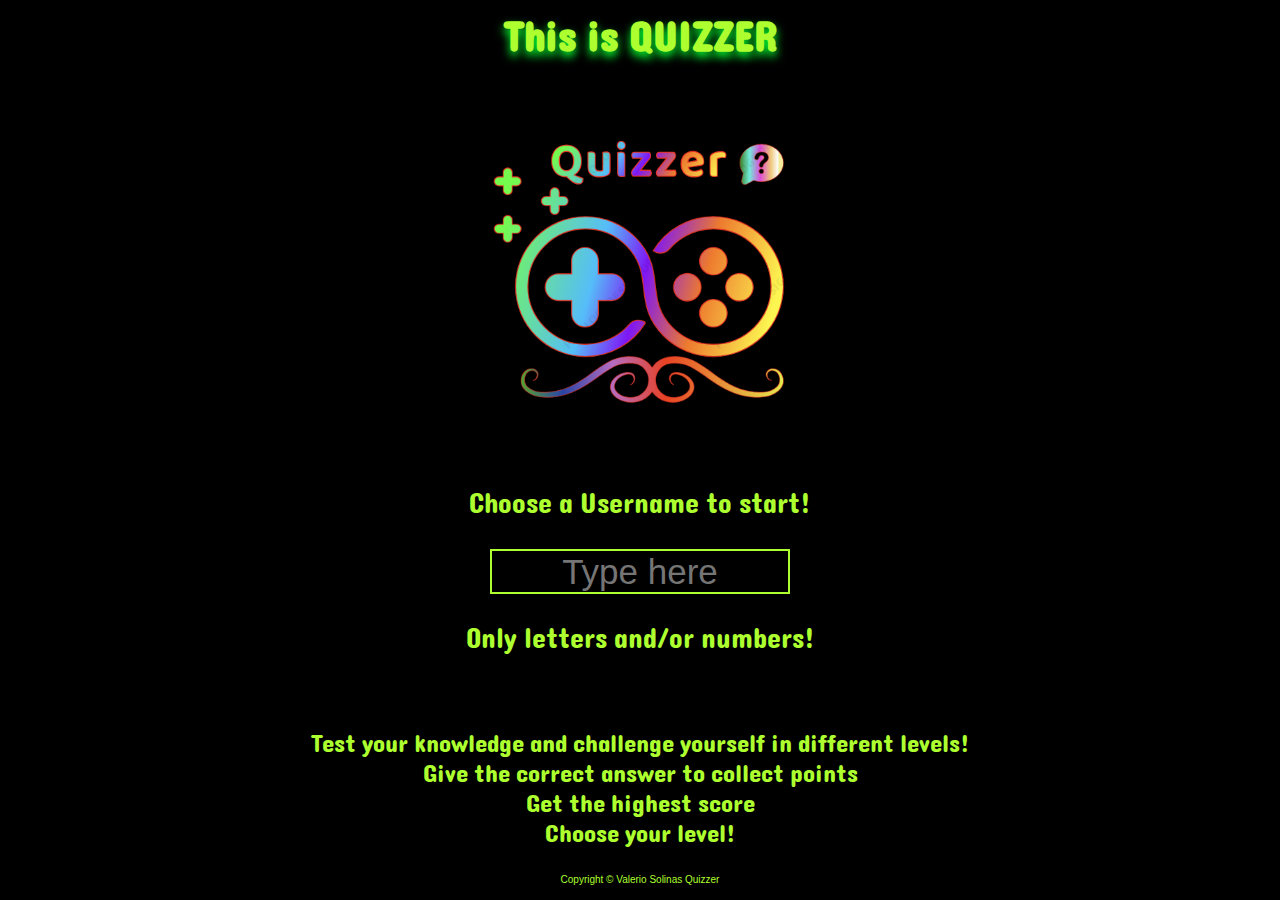
==== index.html @ 0fbc4715 "added some style to larger screens (600px) and removed html items that were not used" ====
<!DOCTYPE html>
<html lang="en">

<head>
    <meta charset="UTF-8">
    <meta name="viewport" content="width=device-width, initial-scale=1.0">
    <title>Quizzer</title>
    <link rel="stylesheet" href="assets/css/style.css">
    <link rel="preconnect" href="https://fonts.googleapis.com">
    <link rel="preconnect" href="https://fonts.gstatic.com" crossorigin>
    <link href="https://fonts.googleapis.com/css2?family=Dangrek&display=swap" rel="stylesheet">
</head>

<body>
    <header>
        <h1>This is QUIZZER</h1>
    </header>
    <main>
        <div id="logo-container"><img src="assets/images/logo.png" alt="" id="image"></div>
        <div id="welcome-container">
            <label for="username">Choose a Username to start!</label>
            <input type="text" name="username" placeholder="Type here" id="username" maxlength="15" autocomplete="off">
            <p>Only letters and/or numbers!</p>
            <button id="get-username">Let's Go!</button>
        </div>
        <div class="rules-container">
            <p>
                Test your knowledge and challenge yourself in different levels!
                <br>
                Give the correct answer to collect points
                <br>
                Get the highest score
                <br>
                Choose your level!
            </p>
        </div>

        <div id="popup" class="popup">
            <div class="overlay-pop">
                <div class="content-home-pop">
                    <p>Hey <span id="got-name"></span>! <br>Which level would you like to play?</p>
                    <div id="button-div">
                        <a href="easy.html"><button class="btn levelBtn" id="easy"
                                data-type="easy-mode">Easy</button></a>
                        <a href="normal.html"><button class="btn levelBtn" id="normal"
                                data-type="normal-mode">Normal</button></a>
                        <a href="hard.html"><button class="btn levelBtn" id="hard"
                                data-type="hard-mode">Hard</button></a>

                    </div>
                    <button id="quit-popup">Choose different name</button>
                </div>
            </div>
        </div>


    </main>
    <footer>
        <span>Copyright © Valerio Solinas Quizzer</span>
    </footer>
    <script src="assets/js/home.js"></script>
</body>

</html>
---- assets/css/style.css ----
* {
    box-sizing: border-box;
    margin: 0;
    padding: 0;
/**general style for all pages**/    
}
body {
    width: 100vw;
    height:100vh;
    background-color: #000000;
    color: white;
    overflow-x:hidden;
    display: flex;
    flex-direction: column;
    font-family: "Dangrek", sans-serif;
}

header {
    padding: 20px 0;
    display: flex;
    flex-direction: column;
    align-items: center;
}

header h1{
    color: greenyellow;
    font-size:  42px;
    text-shadow: 0px 5px 10px rgb(0, 255, 47);
    margin:auto;
}

main {
    
    align-items: center;
    flex-direction: column;
    text-align: center;
    flex-grow: 1;
    
}
/**logo in index page**/
#image {
    width: auto;
    max-width: 250px;
}

#welcome-container {
    display: flex;
    flex-direction: column;
    justify-content: center;
    align-items: center;
    font-size: 28px;
    color: greenyellow;
}

#welcome-container input {
    margin: 20px auto;
    height: 45px;
    text-align: center;
    font-size: 35px;
    max-width: 300px;
    background-color: #000000;
    color: greenyellow;
    border: 2px solid greenyellow;
}

#welcome-container input:active {
    color: greenyellow;
}

#get-username {
    width: 100px;
    height:30px;
    margin: 10px auto;
    border-radius: 10px;
    box-shadow: 0 0 10px 5px greenyellow;
    background-color: black;
    color: greenyellow;
}

.rules-container p {
    margin: 5px auto;
    padding: 10px 0;
    line-height: 30px;
    color: greenyellow;
    width: 75%;
    font-size: 25px;
}


/** quiz popup style**/
.popup {
    
    position: fixed;
    left: 0;
    top: 0;
    z-index: 1;
    width: 100vw;
    height: 100vh;
    background: rgba(5, 0, 0, 0.85);
    /**display: none;**/
}

.overlay-pop{
    position: absolute;
    text-align: center;
    left: 50%;
    top: 50%;
    transform: translate(-50%,-50%);
    width: 100%;
    height: auto;
    z-index: 2;
}

.content-home-pop {
    
    position: absolute;
    left: 50%;
    top: 50%;
    transform: translate(-50%,-50%);
    background-color:black;
    width:75%;
    height:auto;
    z-index: 2;
    border-radius: 10px;
    box-shadow:  0 0 30px rgba(2, 245, 75, 0.97);
    color:greenyellow;
    font-size: 20px;
    font-family: "Dangrek", sans-serif;
}

.content-home-pop p {
    margin: 50px auto;
    font-size: 25px;
}

#quit-popup {
    margin: 30px auto;
    width: 140px;
    height: 50px;
    background-color: black;
    color: greenyellow;
    border-radius: 10px;
    box-shadow:  0 0 10px 5px greenyellow;
}

#quit-popup:hover {
    background-color: green;
    color: greenyellow;
    box-shadow: 0px 0px 20px;
    cursor: pointer;
    border: 2px solid rgb(255, 255, 255);
}

.content-pop {
    position: absolute;
    text-align: center;
    left: 50%;
    top: 50%;
    transform: translate(-50%,-50%);
    background-color:black;
    width:75%;
    height:auto;
    z-index: 2;
    border-radius: 10px;
    box-shadow:  0 0 30px rgba(2, 245, 75, 0.97);
    color:greenyellow;
    font-size: 20px;
    
}

.content-pop h2 {
    padding:10px;
    margin: 20px auto;
}

.content-pop p {
    font-size: 28px;
}

.content-pop button {
    width: 100px;
    height:30px;
    margin: 40px auto;
    border-radius: 10px;
    box-shadow: 0 0 10px 5px greenyellow;
    background-color: black;
    color: greenyellow;
}




/**buttons style with hover pseudo class **/
/** change pointer and colors when hovered **/
.btn {
    width: 100px;
    height:30px;
    margin: 10px auto;
    border-radius: 10px;
    box-shadow: 0 0 10px 5px greenyellow;
    background-color: black;
    color: greenyellow;
}

.levelBtn {
    margin: 30px;
}

.quit-btn {
    width: 100px;
    height:30px;
    margin: 10px;
    border-radius: 10px;
    box-shadow: 0 0 10px 5px greenyellow;
    background-color: black;
    color: greenyellow;
}


.btn a {
    text-decoration: none;
    color: rgb(7, 7, 6);
    font-size: 20px;
}

.btn:hover {
    background-color: green;
    color: greenyellow;
    box-shadow: 0px 0px 20px;
    cursor: pointer;
    border: 2px solid rgb(255, 255, 255);
}

.btn a:hover {
    background-color: rgb(0, 255, 17);
}

footer {
    width: 100%;
    background-color: rgb(0, 0, 0);
    height: 60px;
    text-align: center;
    padding-top: 10px;
    color: greenyellow;
    font-family: sans-serif;
}

/** easy page style**/
.quiz-box{
    border-top: 2px solid greenyellow;
    display: flex;
    flex-direction: column;
    padding: 10px 0;
}

.timer-container {
    width: 50%;
    margin: 0 auto;
    font-size: 30px;
    border: 5px solid greenyellow;
    box-shadow: 0 0 10px 5px greenyellow;
    color: greenyellow;
}


.quest {
    font-size: 18px;
    margin: 20px auto;
    width: 90%;
    text-align: center;
    color: greenyellow;
}

.question-container {
    height: auto;
    width: 90%;
    margin: 10px auto;
    color: greenyellow;
    padding: 10px 0;
    display: flex;
    flex-direction: column;
    font-size: 30px;
}

/** created btns from script.js**/
.answ-btn {
    margin: 10px auto;
    height: 60px;
    width: 90%;
    border-radius: 7px;
    box-shadow: 0 0 10px 5px white;
    max-width: 800px;
    color: greenyellow;
    background-color: black;
    font-size: 30px;
}

.answ-btn:hover {
    background-color: rgb(30, 29, 29) ;
    box-shadow: 0px 0px 20px;
    cursor: pointer;
    border: 2px solid white;
}

.feedback-img {
    width: 200px;
    height: 200px;
    position: absolute;
    top: 70%;
    left: 50%;
    transform: translate(-50%,-50%);
    box-shadow: 0 0 10px 10px green;
    background-color: rgba(2, 245, 75, 0.77);
}

#thumb-down {
    background-color: rgba(239, 11, 11, 0.671);
    box-shadow: 0 0 10px 10px red;
}


#answ-feedback {
    font-size: 30px;
    margin: 20px auto;
}


#result-container {
    border: 10px white double;
    max-width: 90%;
    margin: 30px auto;
    padding:10px;
    box-shadow: 0 0 10px white;
    height: auto;
    display: flex;
    flex-direction: column;
    align-items: center;
    justify-content: center;
    font-size: 30px;
}

#result-container h2 {
    margin: 20px auto;
    font-size: 30px;
}

#result-container p {
    margin: 20px auto;
    line-height: 25px;
}

#score-result, #time-used {
    color: greenyellow;
}



.hide {
    visibility: hidden;
}

#comeback {
    background-color: black;
    color: greenyellow;
    width: 150px;
    height: 100px;
    border-radius: 10px;
    box-shadow: 0 0 10px 10px;
    margin: 20px auto;

}

#comeback:hover {
    color: greenyellow;
    background-color: green;
    border: 2px solid white;
}
/**media query for screen wider than 600px **/
@media screen and (min-width: 600px) {
    body{
        font-size: 50px;
    }
    header {
        padding: 0;
    }
    footer{
        font-size: 10px;
    }
    #image {
        width: 400px;
        max-width: 700px;
        margin: 0 auto;
    }
}
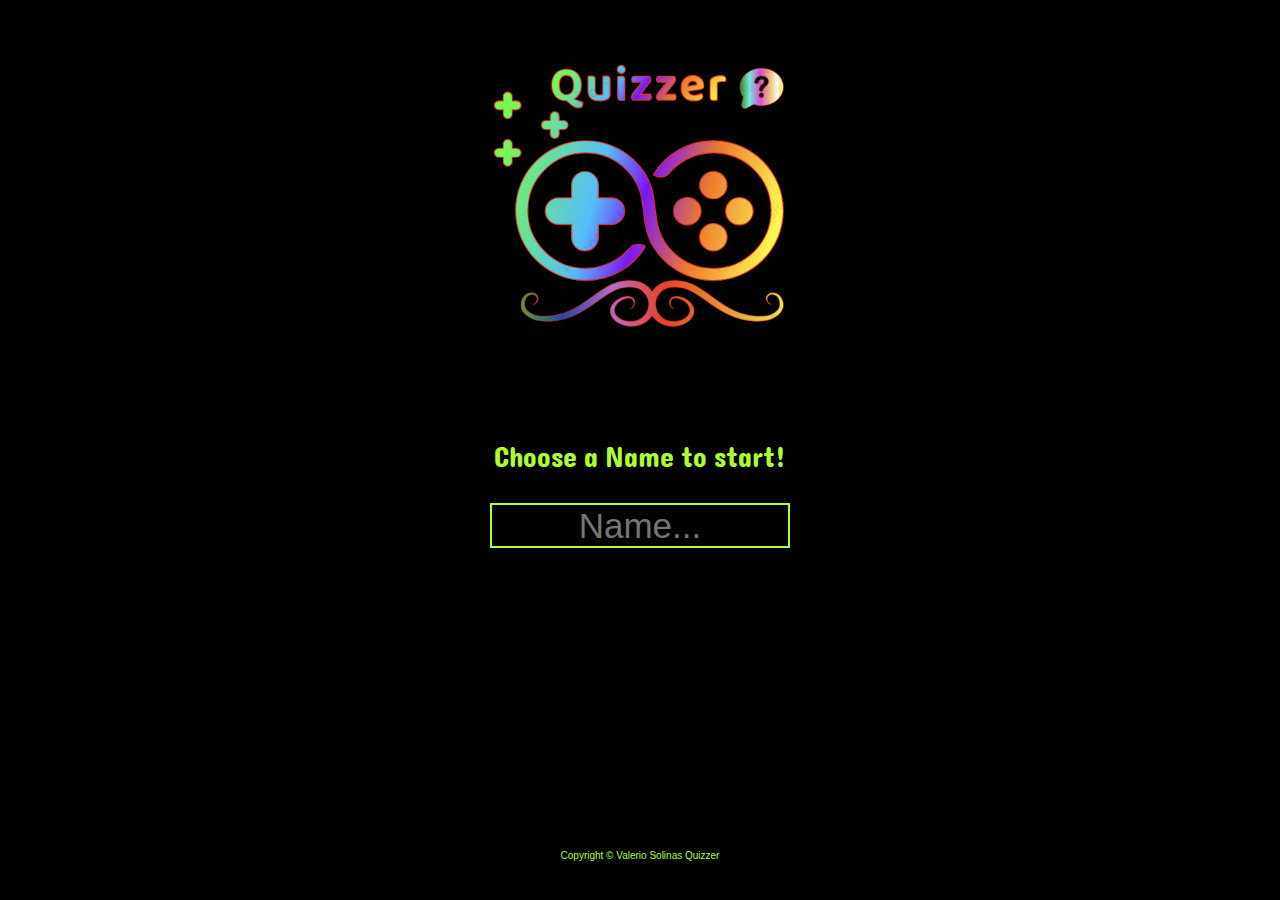
==== commit fcfdf9d4: "changed buttons to links avoiding confusion , added style to links" ====
--- a/index.html
+++ b/index.html
@@ -12,43 +12,26 @@
 </head>
 
 <body>
-    <header>
-        <h1>This is QUIZZER</h1>
-    </header>
     <main>
         <div id="logo-container"><img src="assets/images/logo.png" alt="" id="image"></div>
         <div id="welcome-container">
-            <label for="username">Choose a Username to start!</label>
-            <input type="text" name="username" placeholder="Type here" id="username" maxlength="15" autocomplete="off">
-            <p>Only letters and/or numbers!</p>
+            <label for="username">Choose a Name to start!</label>
+            <input type="text" name="username" placeholder="Name..." id="username" maxlength="15" autocomplete="off">
             <button id="get-username">Let's Go!</button>
         </div>
-        <div class="rules-container">
-            <p>
-                Test your knowledge and challenge yourself in different levels!
-                <br>
-                Give the correct answer to collect points
-                <br>
-                Get the highest score
-                <br>
-                Choose your level!
-            </p>
-        </div>
-
         <div id="popup" class="popup">
             <div class="overlay-pop">
                 <div class="content-home-pop">
                     <p>Hey <span id="got-name"></span>! <br>Which level would you like to play?</p>
-                    <div id="button-div">
-                        <a href="easy.html"><button class="btn levelBtn" id="easy"
-                                data-type="easy-mode">Easy</button></a>
-                        <a href="normal.html"><button class="btn levelBtn" id="normal"
-                                data-type="normal-mode">Normal</button></a>
-                        <a href="hard.html"><button class="btn levelBtn" id="hard"
-                                data-type="hard-mode">Hard</button></a>
-
+                    <div>
+                        <a href="easy.html" class="level-links levelBtn" id="easy"
+                        data-type="easy-mode">Easy</a>
+                        <a href="normal.html" class="level-links levelBtn" id="normal"
+                        data-type="normal-mode">Normal</a>
+                        <a href="hard.html" class="level-links levelBtn" id="hard"
+                        data-type="hard-mode">Hard</a>
+        
                     </div>
-                    <button id="quit-popup">Choose different name</button>
                 </div>
             </div>
         </div>
--- a/assets/css/style.css
+++ b/assets/css/style.css
@@ -39,8 +39,9 @@
 }
 /**logo in index page**/
 #image {
+    margin-top: 40px;
     width: auto;
-    max-width: 250px;
+    max-width: 300px;
 }
 
 #welcome-container {
@@ -50,6 +51,7 @@
     align-items: center;
     font-size: 28px;
     color: greenyellow;
+    margin-top: 30px;
 }
 
 #welcome-container input {
@@ -77,27 +79,17 @@
     color: greenyellow;
 }
 
-.rules-container p {
-    margin: 5px auto;
-    padding: 10px 0;
-    line-height: 30px;
-    color: greenyellow;
-    width: 75%;
-    font-size: 25px;
-}
-
-
 /** quiz popup style**/
 .popup {
     
-    position: fixed;
+    position:fixed;
     left: 0;
     top: 0;
     z-index: 1;
     width: 100vw;
     height: 100vh;
     background: rgba(5, 0, 0, 0.85);
-    /**display: none;**/
+    display: hide;
 }
 
 .overlay-pop{
@@ -114,6 +106,46 @@
 .content-home-pop {
     
     position: absolute;
+    left: 50%;
+    top: 50%;
+    transform: translate(-50%,-50%);
+    background-color:black;
+    width:75%;
+    height:300px;
+    z-index: 2;
+    border-radius: 10px;
+    box-shadow:  0 0 30px rgba(2, 245, 75, 0.97);
+    color:greenyellow;
+    font-size: 20px;
+    font-family: "Dangrek", sans-serif;
+}
+
+.content-home-pop p {
+    margin: 30px auto;
+    font-size: 25px;
+}
+
+#quit-popup {
+    margin: 30px auto;
+    width: 140px;
+    height: 50px;
+    background-color: black;
+    color: greenyellow;
+    border-radius: 10px;
+    box-shadow:  0 0 10px 5px greenyellow;
+}
+
+#quit-popup:hover {
+    background-color: green;
+    color: greenyellow;
+    box-shadow: 0px 0px 20px;
+    cursor: pointer;
+    border: 2px solid rgb(255, 255, 255);
+}
+
+.content-pop {
+    position: absolute;
+    text-align: center;
     left: 50%;
     top: 50%;
     transform: translate(-50%,-50%);
@@ -125,46 +157,6 @@
     box-shadow:  0 0 30px rgba(2, 245, 75, 0.97);
     color:greenyellow;
     font-size: 20px;
-    font-family: "Dangrek", sans-serif;
-}
-
-.content-home-pop p {
-    margin: 50px auto;
-    font-size: 25px;
-}
-
-#quit-popup {
-    margin: 30px auto;
-    width: 140px;
-    height: 50px;
-    background-color: black;
-    color: greenyellow;
-    border-radius: 10px;
-    box-shadow:  0 0 10px 5px greenyellow;
-}
-
-#quit-popup:hover {
-    background-color: green;
-    color: greenyellow;
-    box-shadow: 0px 0px 20px;
-    cursor: pointer;
-    border: 2px solid rgb(255, 255, 255);
-}
-
-.content-pop {
-    position: absolute;
-    text-align: center;
-    left: 50%;
-    top: 50%;
-    transform: translate(-50%,-50%);
-    background-color:black;
-    width:75%;
-    height:auto;
-    z-index: 2;
-    border-radius: 10px;
-    box-shadow:  0 0 30px rgba(2, 245, 75, 0.97);
-    color:greenyellow;
-    font-size: 20px;
     
 }
 
@@ -192,49 +184,40 @@
 
 /**buttons style with hover pseudo class **/
 /** change pointer and colors when hovered **/
-.btn {
-    width: 100px;
-    height:30px;
-    margin: 10px auto;
-    border-radius: 10px;
-    box-shadow: 0 0 10px 5px greenyellow;
-    background-color: black;
-    color: greenyellow;
-}
-
-.levelBtn {
-    margin: 30px;
-}
+
+
+.level-links {
+    text-decoration: none;
+    border: 2px solid white;
+    padding: 0 10px;
+    border-radius: 10px;
+    background-color: #000000;
+    color: greenyellow;
+    box-shadow: 0 0 10px 5px greenyellow;
+    
+}
+
+
+
+
 
 .quit-btn {
     width: 100px;
     height:30px;
-    margin: 10px;
+    margin: 20px;
     border-radius: 10px;
     box-shadow: 0 0 10px 5px greenyellow;
     background-color: black;
     color: greenyellow;
-}
-
-
-.btn a {
-    text-decoration: none;
-    color: rgb(7, 7, 6);
-    font-size: 20px;
-}
-
-.btn:hover {
-    background-color: green;
-    color: greenyellow;
-    box-shadow: 0px 0px 20px;
     cursor: pointer;
-    border: 2px solid rgb(255, 255, 255);
-}
-
-.btn a:hover {
-    background-color: rgb(0, 255, 17);
-}
-
+}
+.quit-btn:hover {
+    background-color: red;
+    color: black;
+    box-shadow: 0 0 10px 5px red;
+}
+
+/**footer**/
 footer {
     width: 100%;
     background-color: rgb(0, 0, 0);
@@ -319,11 +302,6 @@
 }
 
 
-#answ-feedback {
-    font-size: 30px;
-    margin: 20px auto;
-}
-
 
 #result-container {
     border: 10px white double;
@@ -346,37 +324,38 @@
 
 #result-container p {
     margin: 20px auto;
-    line-height: 25px;
+    line-height: 30px;
 }
 
 #score-result, #time-used {
     color: greenyellow;
 }
 
+#time-used {
+    margin-bottom: 30px;
+}
+
+#comeback {
+    font-size: 30px;
+    font-family: "Dangrek", sans-serif;
+    padding: 10px;
+    color: greenyellow;
+    background-color: #000000;
+    box-shadow: 0 0 10px 5px greenyellow;
+    margin-top: 30px;
+    border-radius: 10px;
+}
 
 
 .hide {
     visibility: hidden;
 }
 
-#comeback {
-    background-color: black;
-    color: greenyellow;
-    width: 150px;
-    height: 100px;
-    border-radius: 10px;
-    box-shadow: 0 0 10px 10px;
-    margin: 20px auto;
-
-}
-
-#comeback:hover {
-    color: greenyellow;
-    background-color: green;
-    border: 2px solid white;
-}
-/**media query for screen wider than 600px **/
-@media screen and (min-width: 600px) {
+
+
+
+/**media query for screen wider than 700px **/
+@media screen and (min-width: 700px) {
     body{
         font-size: 50px;
     }
@@ -391,4 +370,127 @@
         max-width: 700px;
         margin: 0 auto;
     }
+
+    .content-home-pop {
+        height: 500px
+    }
+
+    .content-home-pop p {
+        font-size: 30px;
+    }
+
+    #button-div button {
+        height:50px;
+        font-size: 25px;
+    }
+
+    .timer-container {
+        margin-top: 20px;
+    }
+
+    .content-pop {
+        height: 400px;
+        font-size: 35px;
+    }
+
+    .content-pop p {
+        margin: 20px;
+        font-size: 35px;
+    }
+
+    #continueBtn {
+        height: 40px;
+        font-size: 25px ;
+    }
+
+    #question-box {
+        font-size: 35px;
+    }
+
+    .answ-btn {
+        margin: 20px auto;
+    }
+
+    .feedback-img {
+        width: 300px;
+        height: 300px;
+        position: absolute;
+        top: 50%;
+        left: 50%;
+        transform: translate(-50%,-50%);
+        box-shadow: 0 0 10px 10px green;
+        background-color: rgba(2, 245, 75, 0.77);
+    }
+    
+    #result-container {
+        border: 15px white double;
+        max-width: 95%;
+        margin: 30px auto;
+        padding:10px;
+        box-shadow: 0 0 10px 5px white;
+        height: 90vh;
+        display: flex;
+        flex-direction: column;
+        align-items: center;
+        justify-content: center;
+        font-size: 30px;
+    }
+    
+    #result-container h2 {
+        margin: 40px auto;
+        font-size: 60px;
+    }
+    
+    #result-container p {
+        margin: 50px auto;
+        line-height: 65px;
+    }
+    
+    #score-result, #time-used {
+        color: greenyellow;
+    }
+
+    #comeback {
+        margin-top: 150px;
+        font-size: 25px;
+    }
+
+    #comeback:hover {
+        background-color: white;
+        color: black;
+        box-shadow: 0 0 10px 5px white;
+    }
+
+}
+
+@media screen and (min-width: 1600px) {
+    .answ-btn {
+        margin: 40px;
+        width: 600px;
+    }
+    .result-btn {
+        background-color: black;
+        color: greenyellow;
+        width: 150px;
+        height: 100px;
+        border-radius: 10px;
+        box-shadow: 0 0 10px 10px;
+        margin: 20px auto;
+    
+    }
+    
+    .result-btn  {
+        display: inline-block;
+        padding: 10px 20px;
+        background-color: black;
+        color: greenyellow;
+        border-radius: 5px;
+        text-decoration: none !important; /* Add !important */
+        transition: background-color 0.3s, color 0.3s;
+    }
+    
+    .result-btn:hover  { /* Change here */
+        background-color: green;
+        color: white;
+    }
 }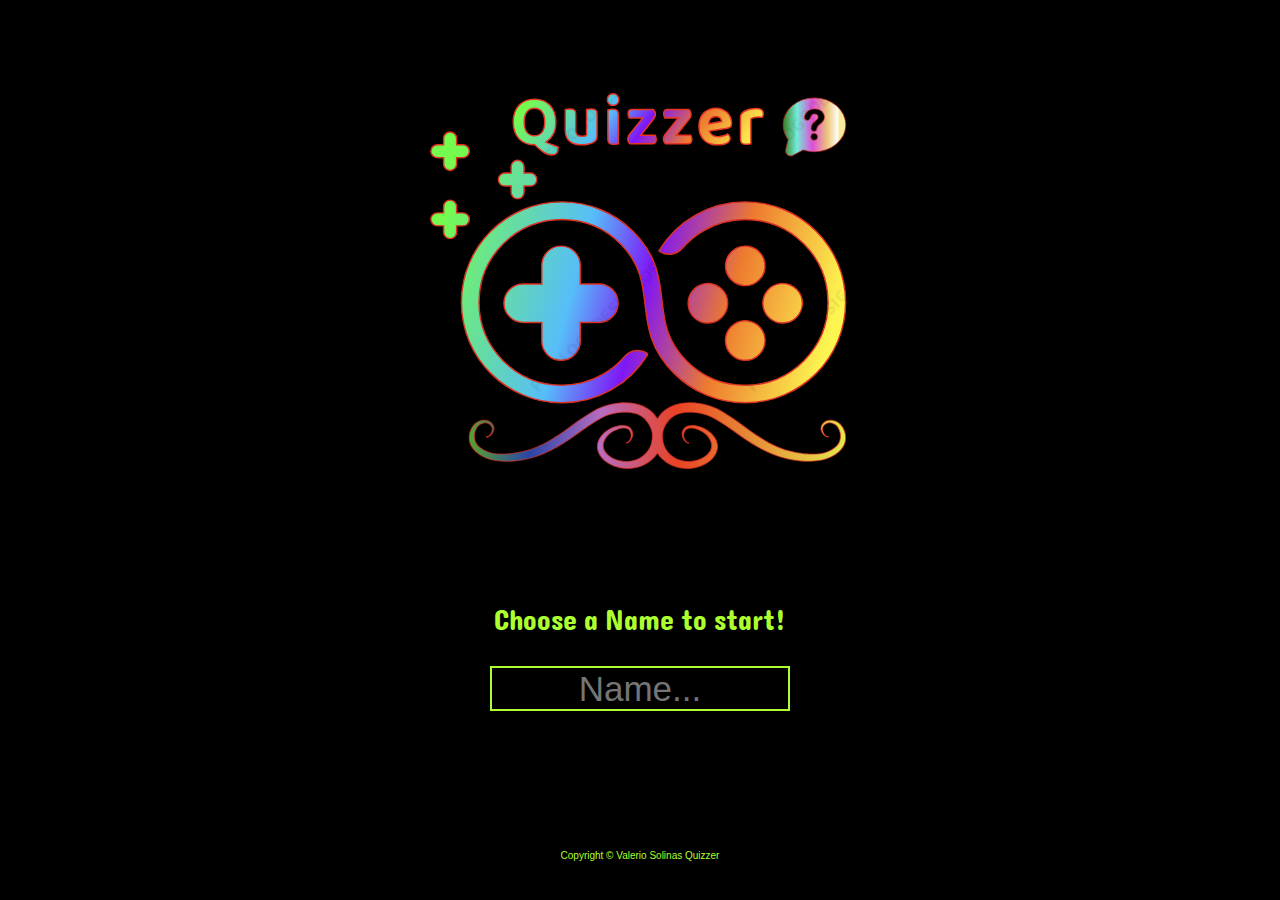
==== commit 71b00969: "added favicon to index page" ====
--- a/index.html
+++ b/index.html
@@ -5,10 +5,17 @@
     <meta charset="UTF-8">
     <meta name="viewport" content="width=device-width, initial-scale=1.0">
     <title>Quizzer</title>
+    <!-- css -->
     <link rel="stylesheet" href="assets/css/style.css">
+    <!-- font -->
     <link rel="preconnect" href="https://fonts.googleapis.com">
     <link rel="preconnect" href="https://fonts.gstatic.com" crossorigin>
     <link href="https://fonts.googleapis.com/css2?family=Dangrek&display=swap" rel="stylesheet">
+    <!-- Favicon -->
+    <link rel="apple-touch-icon" sizes="180x180" href="assets/images/favicon/apple-touch-icon.png">
+    <link rel="icon" type="image/png" sizes="32x32" href="assets/images/favicon/favicon-32x32.png">
+    <link rel="icon" type="image/png" sizes="16x16" href="assets/images/favicon/favicon-16x16.png">
+    <link rel="manifest" href="assets/images/favicon/site.webmanifest">
 </head>
 
 <body>
@@ -23,14 +30,11 @@
             <div class="overlay-pop">
                 <div class="content-home-pop">
                     <p>Hey <span id="got-name"></span>! <br>Which level would you like to play?</p>
-                    <div>
-                        <a href="easy.html" class="level-links levelBtn" id="easy"
-                        data-type="easy-mode">Easy</a>
+                    <div id="levels-container">
+                        <a href="easy.html" class="level-links levelBtn" id="easy" data-type="easy-mode">Easy</a>
                         <a href="normal.html" class="level-links levelBtn" id="normal"
-                        data-type="normal-mode">Normal</a>
-                        <a href="hard.html" class="level-links levelBtn" id="hard"
-                        data-type="hard-mode">Hard</a>
-        
+                            data-type="normal-mode">Normal</a>
+                        <a href="hard.html" class="level-links levelBtn" id="hard" data-type="hard-mode">Hard</a>
                     </div>
                 </div>
             </div>
--- a/assets/css/style.css
+++ b/assets/css/style.css
@@ -1,42 +1,55 @@
+/**general for all pages**/
 * {
     box-sizing: border-box;
     margin: 0;
     padding: 0;
-/**general style for all pages**/    
-}
+}
+/**body general **/
 body {
     width: 100vw;
-    height:100vh;
+    height: 100vh;
     background-color: #000000;
     color: white;
-    overflow-x:hidden;
+    overflow-x: hidden;
     display: flex;
     flex-direction: column;
     font-family: "Dangrek", sans-serif;
 }
-
+/** header general **/
 header {
-    padding: 20px 0;
+    padding: 5px 0;
     display: flex;
     flex-direction: column;
     align-items: center;
 }
 
-header h1{
-    color: greenyellow;
-    font-size:  42px;
+header h1 {
+    color: greenyellow;
+    font-size: 42px;
     text-shadow: 0px 5px 10px rgb(0, 255, 47);
-    margin:auto;
-}
-
+    margin: auto;
+}
+/** main general **/
 main {
-    
+
     align-items: center;
     flex-direction: column;
     text-align: center;
     flex-grow: 1;
-    
-}
+
+}
+
+/**footer**/
+footer {
+    width: 100%;
+    background-color: rgb(0, 0, 0);
+    height: 60px;
+    text-align: center;
+    padding-top: 10px;
+    color: greenyellow;
+    font-family: sans-serif;
+}
+
 /**logo in index page**/
 #image {
     margin-top: 40px;
@@ -44,6 +57,8 @@
     max-width: 300px;
 }
 
+/** constins paragraph input field **/
+/** contaier **/
 #welcome-container {
     display: flex;
     flex-direction: column;
@@ -54,6 +69,7 @@
     margin-top: 30px;
 }
 
+/** input field**/
 #welcome-container input {
     margin: 20px auto;
     height: 45px;
@@ -65,13 +81,15 @@
     border: 2px solid greenyellow;
 }
 
+/** when selected **/
 #welcome-container input:active {
     color: greenyellow;
 }
 
+/** button **/
 #get-username {
     width: 100px;
-    height:30px;
+    height: 30px;
     margin: 10px auto;
     border-radius: 10px;
     box-shadow: 0 0 10px 5px greenyellow;
@@ -80,9 +98,9 @@
 }
 
 /** quiz popup style**/
+/** general pop up**/
 .popup {
-    
-    position:fixed;
+    position: fixed;
     left: 0;
     top: 0;
     z-index: 1;
@@ -92,86 +110,97 @@
     display: hide;
 }
 
-.overlay-pop{
+/** over layer **/
+.overlay-pop {
     position: absolute;
     text-align: center;
     left: 50%;
     top: 50%;
-    transform: translate(-50%,-50%);
+    transform: translate(-50%, -50%);
     width: 100%;
     height: auto;
     z-index: 2;
 }
 
+/** actual popup container **/
 .content-home-pop {
-    
     position: absolute;
     left: 50%;
     top: 50%;
-    transform: translate(-50%,-50%);
-    background-color:black;
-    width:75%;
-    height:300px;
+    transform: translate(-50%, -50%);
+    background-color: black;
+    width: 75%;
+    height: 500px;
     z-index: 2;
     border-radius: 10px;
-    box-shadow:  0 0 30px rgba(2, 245, 75, 0.97);
-    color:greenyellow;
+    box-shadow: 0 0 30px rgba(2, 245, 75, 0.97);
+    color: greenyellow;
     font-size: 20px;
     font-family: "Dangrek", sans-serif;
 }
 
+/** paragraph  **/
 .content-home-pop p {
     margin: 30px auto;
     font-size: 25px;
 }
 
-#quit-popup {
-    margin: 30px auto;
-    width: 140px;
-    height: 50px;
-    background-color: black;
-    color: greenyellow;
-    border-radius: 10px;
-    box-shadow:  0 0 10px 5px greenyellow;
-}
-
-#quit-popup:hover {
-    background-color: green;
-    color: greenyellow;
-    box-shadow: 0px 0px 20px;
-    cursor: pointer;
-    border: 2px solid rgb(255, 255, 255);
-}
-
+/** Level container and links inside popup**/
+#levels-container {
+    display: flex;
+    flex-direction: column;
+}
+
+/** links style **/
+.level-links {
+    text-decoration: none;
+    border: 2px solid white;
+    padding: 0 10px;
+    border-radius: 10px;
+    background-color: #000000;
+    color: greenyellow;
+    box-shadow: 0 0 10px 5px greenyellow;
+    width: 40%;
+    margin: 10px auto;
+
+}
+/** level pages style **/
+
+
+/** popup in level pages **/
+/** container **/
 .content-pop {
     position: absolute;
     text-align: center;
     left: 50%;
     top: 50%;
-    transform: translate(-50%,-50%);
-    background-color:black;
-    width:75%;
-    height:auto;
+    transform: translate(-50%, -50%);
+    background-color: black;
+    width: 75%;
+    height: auto;
     z-index: 2;
     border-radius: 10px;
-    box-shadow:  0 0 30px rgba(2, 245, 75, 0.97);
-    color:greenyellow;
+    box-shadow: 0 0 30px rgba(2, 245, 75, 0.97);
+    color: greenyellow;
     font-size: 20px;
-    
-}
-
+
+}
+
+/** heading **/
 .content-pop h2 {
-    padding:10px;
+    padding: 10px;
     margin: 20px auto;
 }
 
+/** paragraph **/
 .content-pop p {
     font-size: 28px;
 }
 
+/** button**/
 .content-pop button {
     width: 100px;
-    height:30px;
+    height: 30px;
     margin: 40px auto;
     border-radius: 10px;
     box-shadow: 0 0 10px 5px greenyellow;
@@ -179,90 +208,86 @@
     color: greenyellow;
 }
 
-
-
-
-/**buttons style with hover pseudo class **/
-/** change pointer and colors when hovered **/
-
-
-.level-links {
+/** quit button in level pages **/
+.quit {
     text-decoration: none;
     border: 2px solid white;
-    padding: 0 10px;
     border-radius: 10px;
     background-color: #000000;
     color: greenyellow;
     box-shadow: 0 0 10px 5px greenyellow;
-    
-}
-
-
-
-
-
-.quit-btn {
-    width: 100px;
-    height:30px;
-    margin: 20px;
-    border-radius: 10px;
-    box-shadow: 0 0 10px 5px greenyellow;
-    background-color: black;
-    color: greenyellow;
-    cursor: pointer;
-}
+    width: 60px;
+    margin: 20px auto;
+    height: 30px;
+    padding: 5px;
+}
+/** button hovered **/
 .quit-btn:hover {
     background-color: red;
     color: black;
     box-shadow: 0 0 10px 5px red;
 }
 
-/**footer**/
-footer {
-    width: 100%;
-    background-color: rgb(0, 0, 0);
-    height: 60px;
-    text-align: center;
-    padding-top: 10px;
-    color: greenyellow;
-    font-family: sans-serif;
-}
-
-/** easy page style**/
-.quiz-box{
+
+
+/** quiz container **/
+.quiz-box {
     border-top: 2px solid greenyellow;
     display: flex;
     flex-direction: column;
     padding: 10px 0;
 }
-
+/** first container contains timer and answers counters **/
+#top-container {
+    display: flex;
+    align-items: center;
+}
+/** counters **/
+#correct-answers, #wrong-answers {
+    margin: auto 2em;
+    color: greenyellow;
+    box-shadow: 0 0 10px 5px greenyellow;
+    padding: 10px;
+    border-radius: 50%;
+    border: 2px dashed;
+}
+
+#wrong-answers {
+    color: red;
+    box-shadow: 0 0 10px 5px red;
+}
+/** timer **/
 .timer-container {
-    width: 50%;
+    width: 125px;
+    height: 125px;
+    border-radius: 60px;
+    padding: 30px 0;
     margin: 0 auto;
+    font-size: 40px;
+    border: 5px solid greenyellow;
+    box-shadow: 0 0 10px 5px greenyellow;
+    color: greenyellow;
+}
+
+
+/** question container **/
+.question-container {
+    height: auto;
+    width: 90%;
+    margin: 10px auto;
+    color: greenyellow;
+    padding: 10px 0;
+    display: flex;
+    flex-direction: column;
     font-size: 30px;
-    border: 5px solid greenyellow;
-    box-shadow: 0 0 10px 5px greenyellow;
-    color: greenyellow;
-}
-
-
+}
+/** question **/
 .quest {
     font-size: 18px;
     margin: 20px auto;
     width: 90%;
     text-align: center;
     color: greenyellow;
-}
-
-.question-container {
-    height: auto;
-    width: 90%;
-    margin: 10px auto;
-    color: greenyellow;
-    padding: 10px 0;
-    display: flex;
-    flex-direction: column;
-    font-size: 30px;
 }
 
 /** created btns from script.js**/
@@ -276,65 +301,64 @@
     color: greenyellow;
     background-color: black;
     font-size: 30px;
-}
-
-.answ-btn:hover {
-    background-color: rgb(30, 29, 29) ;
-    box-shadow: 0px 0px 20px;
     cursor: pointer;
-    border: 2px solid white;
-}
-
+    z-index: 2;
+}
+
+/** images triggered when answering**/
+/** general (thumb up)**/
 .feedback-img {
-    width: 200px;
-    height: 200px;
+    width: 250px;
+    height: 300px;
     position: absolute;
     top: 70%;
     left: 50%;
-    transform: translate(-50%,-50%);
+    transform: translate(-50%, -50%);
     box-shadow: 0 0 10px 10px green;
     background-color: rgba(2, 245, 75, 0.77);
-}
-
+    z-index: 1;
+}
+/** thumb down image **/
 #thumb-down {
     background-color: rgba(239, 11, 11, 0.671);
     box-shadow: 0 0 10px 10px red;
 }
 
 
-
+/** container for end of quiz result **/
 #result-container {
-    border: 10px white double;
+    border: 10px greenyellow double;
     max-width: 90%;
     margin: 30px auto;
-    padding:10px;
-    box-shadow: 0 0 10px white;
-    height: auto;
+    padding: 10px;
+    box-shadow: 0 0 10px greenyellow;
+    height: 700px;
     display: flex;
     flex-direction: column;
     align-items: center;
     justify-content: center;
     font-size: 30px;
 }
-
+/** heading **/
 #result-container h2 {
     margin: 20px auto;
     font-size: 30px;
 }
-
+/** paragraph **/
 #result-container p {
     margin: 20px auto;
     line-height: 30px;
 }
-
-#score-result, #time-used {
-    color: greenyellow;
-}
-
+/** style for score and time results **/
+#score-result,
+#time-used {
+    color: greenyellow;
+}
+/** spacing **/
 #time-used {
     margin-bottom: 30px;
 }
-
+/** home button **/
 #comeback {
     font-size: 30px;
     font-family: "Dangrek", sans-serif;
@@ -342,11 +366,11 @@
     color: greenyellow;
     background-color: #000000;
     box-shadow: 0 0 10px 5px greenyellow;
-    margin-top: 30px;
-    border-radius: 10px;
-}
-
-
+    margin-top: 70px;
+    border-radius: 10px;
+}
+
+/** general class used to hide elements **/
 .hide {
     visibility: hidden;
 }
@@ -356,78 +380,209 @@
 
 /**media query for screen wider than 700px **/
 @media screen and (min-width: 700px) {
-    body{
+    /** larger font for the entire body **/
+    body {
         font-size: 50px;
     }
-    header {
-        padding: 0;
-    }
-    footer{
+
+    /** reducind font size for footer**/
+    footer {
         font-size: 10px;
     }
+    /** redimension logo **/
     #image {
-        width: 400px;
+        width: auto;
         max-width: 700px;
         margin: 0 auto;
     }
-
+    /** popup **/
+    /** more space for popup **/
     .content-home-pop {
-        height: 500px
-    }
-
+        height: 700px
+    }
+    /** increse font size for paragraph and bottom space **/
     .content-home-pop p {
-        font-size: 30px;
-    }
-
+        font-size: 40px;
+        margin-bottom: 60px;
+    }
+    /** larger button **/
     #button-div button {
-        height:50px;
+        height: 50px;
         font-size: 25px;
     }
-
-    .timer-container {
-        margin-top: 20px;
-    }
-
+    
+    /** second popup **/
     .content-pop {
-        height: 400px;
+        height: 500px;
         font-size: 35px;
     }
-
+    /** paragrph font and space increase **/
     .content-pop p {
         margin: 20px;
         font-size: 35px;
     }
-
+    /** start button **/
     #continueBtn {
         height: 40px;
-        font-size: 25px ;
-    }
-
+        font-size: 25px;
+        width: 130px;
+        margin-top: 60px;
+    }
+/** space for timer container **/
+    .timer-container {
+        margin-top: 20px;
+    }
+    /** question container **/
     #question-box {
         font-size: 35px;
     }
-
+    /** answer buttons spacing **/
     .answ-btn {
         margin: 20px auto;
     }
-
+    /**  quit button **/
+    .quit {
+        border-radius: 10px;
+        width: 160px;
+        margin-top: 110px;
+        height: 70px;
+        padding: 5px;
+    }
+    /** counters **/
+    #correct-answers, #wrong-answers {
+        margin: auto 2em;
+        color: greenyellow;
+        box-shadow: 0 0 10px 5px greenyellow;
+        padding: 1px;
+        border-radius: 50%;
+        border: 2px dashed;
+        width: 60px;
+        height: 60px;
+    }
+    /** wrong counter colors **/
+    #wrong-answers {
+        box-shadow: 0 0 10px 5px red;
+        border: 2px dashed red;
+        color: red;
+    }
+
+    /** images triggered from wrong or correct answer **/
     .feedback-img {
         width: 300px;
         height: 300px;
         position: absolute;
-        top: 50%;
+        top: 60%;
         left: 50%;
-        transform: translate(-50%,-50%);
+        transform: translate(-50%, -50%);
         box-shadow: 0 0 10px 10px green;
         background-color: rgba(2, 245, 75, 0.77);
     }
-    
+    /** end of quiz **/
+    /** result container **/
     #result-container {
-        border: 15px white double;
+        border: 15px greenyellow double;
         max-width: 95%;
         margin: 30px auto;
-        padding:10px;
+        padding: 10px;
+        box-shadow: 0 0 10px 5px greenyellow;
+        height: 90vh;
+        display: flex;
+        flex-direction: column;
+        align-items: center;
+        justify-content: center;
+        font-size: 20px;
+    }
+    /** heading **/
+    #result-container h2 {
+        margin-top: 30px;
+        font-size: 40px;
+    }
+    /** paragraph **/
+    #result-container p {
+        margin: 20px auto;
+        line-height: 45px;
+        font-size: 30px;
+    }
+/** score and time result text **/
+    #score-result,
+    #time-used {
+        color: greenyellow;
+    }
+    /** home button **/
+    #comeback {
+        margin: 60px auto;
+        font-size: 25px;
+    }
+    /**home button when hovered **/
+    #comeback:hover {
+        background-color: white;
+        color: black;
         box-shadow: 0 0 10px 5px white;
+    }
+
+}
+/** media query for larger screens over or equal width 1600px **/
+@media screen and (min-width: 1600px)  {
+    /** massive logo **/
+    #image {
+        width: 1000px;
+        margin: -60px auto;
+    }
+    /** container with paragraph and input field**/
+    #welcome-container {
+        margin-top: -20px;
+    }
+    /** label over input field **/
+    #welcome-container label {
+        font-size: 60px;
+    }
+    /** input field **/
+    #welcome-container input {
+        width: 300px;
+        margin: 20px auto;
+        border-radius: 5px;
+    }
+
+    /** level links inside popup **/
+    .level-links {
+        margin: 30px auto;
+        height: 90px;
+        font-size: 50px;
+    }
+
+    .level-links:hover {
+        background-color: rgb(32, 32, 32);
+    }
+
+    .content-pop {
+        font-size: 40px;
+    }
+
+    #continueBtn {
+        width: 200px;
+        height: 100px;
+        cursor: pointer;
+    }
+
+    #continueBtn:hover {
+        background-color: white;
+        color: black;
+        box-shadow: 0 0 10px 5px white;
+    }
+
+    /** quiz style **/
+    /** answer buttons **/
+    .answ-btn {
+        margin: 40px;
+        width: 600px;
+    }
+    /** container after quiz finishes**/
+    #result-container {
+        border: 10px greenyellow double;
+        max-width: 95%;
+        margin: 30px auto;
+        padding: 10px;
+        box-shadow: 0 0 10px 5px greenyellow;
         height: 90vh;
         display: flex;
         flex-direction: column;
@@ -435,62 +590,9 @@
         justify-content: center;
         font-size: 30px;
     }
-    
-    #result-container h2 {
-        margin: 40px auto;
-        font-size: 60px;
-    }
-    
-    #result-container p {
-        margin: 50px auto;
-        line-height: 65px;
-    }
-    
-    #score-result, #time-used {
-        color: greenyellow;
-    }
-
+    /** home button **/
     #comeback {
-        margin-top: 150px;
-        font-size: 25px;
-    }
-
-    #comeback:hover {
-        background-color: white;
-        color: black;
-        box-shadow: 0 0 10px 5px white;
-    }
-
-}
-
-@media screen and (min-width: 1600px) {
-    .answ-btn {
-        margin: 40px;
-        width: 600px;
-    }
-    .result-btn {
-        background-color: black;
-        color: greenyellow;
-        width: 150px;
+        width: 250px;
         height: 100px;
-        border-radius: 10px;
-        box-shadow: 0 0 10px 10px;
-        margin: 20px auto;
-    
-    }
-    
-    .result-btn  {
-        display: inline-block;
-        padding: 10px 20px;
-        background-color: black;
-        color: greenyellow;
-        border-radius: 5px;
-        text-decoration: none !important; /* Add !important */
-        transition: background-color 0.3s, color 0.3s;
-    }
-    
-    .result-btn:hover  { /* Change here */
-        background-color: green;
-        color: white;
     }
 }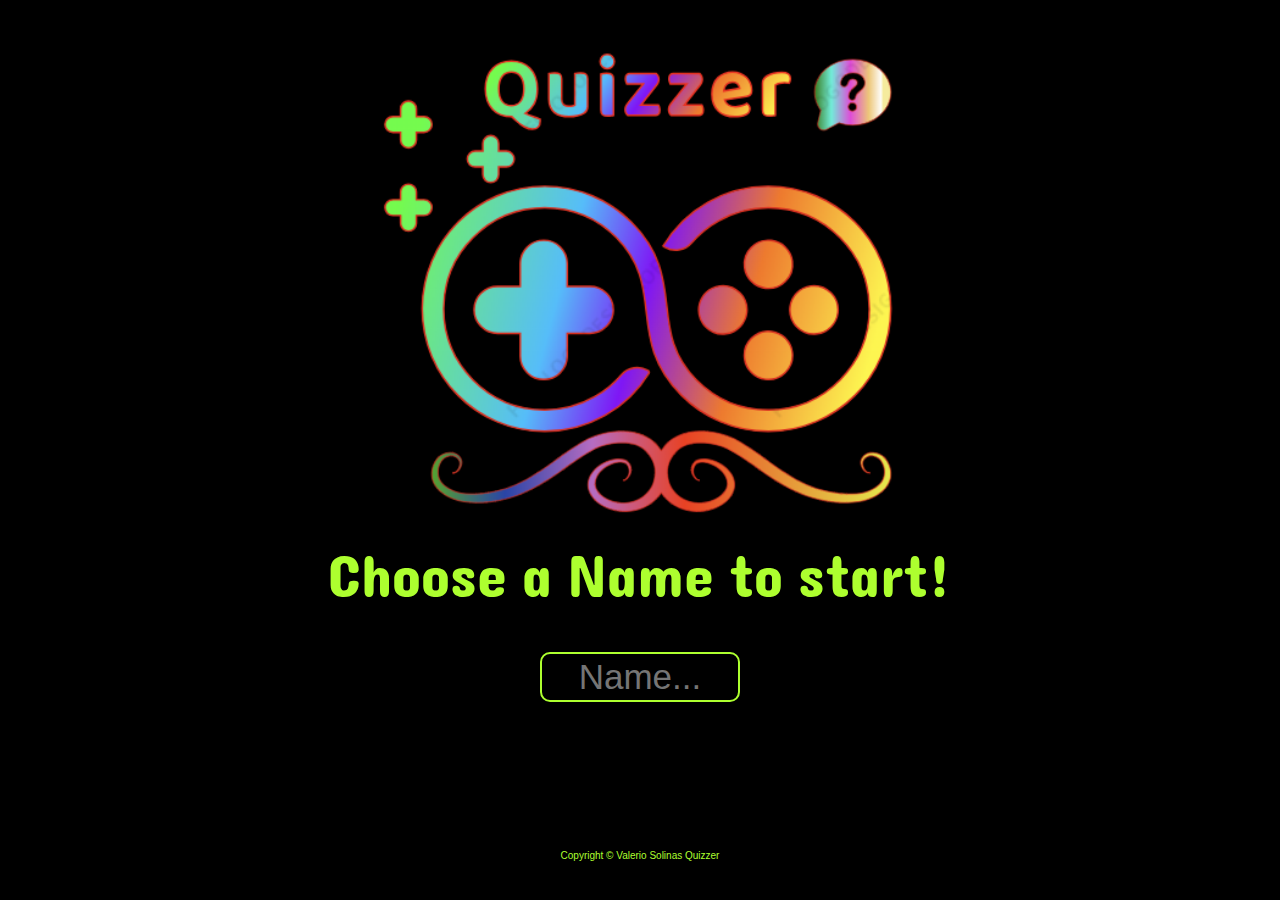
==== commit 374a6003: "modified some css for screens with minimum 700px width" ====
--- a/index.html
+++ b/index.html
@@ -5,17 +5,22 @@
     <meta charset="UTF-8">
     <meta name="viewport" content="width=device-width, initial-scale=1.0">
     <title>Quizzer</title>
-    <!-- css -->
-    <link rel="stylesheet" href="assets/css/style.css">
     <!-- font -->
+    <link href="https://fonts.googleapis.com/css2?family=Dangrek&display=swap" rel="stylesheet">
     <link rel="preconnect" href="https://fonts.googleapis.com">
     <link rel="preconnect" href="https://fonts.gstatic.com" crossorigin>
-    <link href="https://fonts.googleapis.com/css2?family=Dangrek&display=swap" rel="stylesheet">
+    
     <!-- Favicon -->
     <link rel="apple-touch-icon" sizes="180x180" href="assets/images/favicon/apple-touch-icon.png">
     <link rel="icon" type="image/png" sizes="32x32" href="assets/images/favicon/favicon-32x32.png">
     <link rel="icon" type="image/png" sizes="16x16" href="assets/images/favicon/favicon-16x16.png">
     <link rel="manifest" href="assets/images/favicon/site.webmanifest">
+    <!-- keywords -->
+    <meta name="keywords" content="quiz,questions,answers,challenge,game,fun,play,quiz page, quiz game, trivia">
+    <!--description-->
+    <meta name="description" content="Test your knowledge with Quizzer! fun and challenging with three different game modes!">
+    <!-- css -->
+    <link rel="stylesheet" href="assets/css/style.css">
 </head>
 
 <body>
@@ -23,10 +28,10 @@
         <div id="logo-container"><img src="assets/images/logo.png" alt="" id="image"></div>
         <div id="welcome-container">
             <label for="username">Choose a Name to start!</label>
-            <input type="text" name="username" placeholder="Name..." id="username" maxlength="15" autocomplete="off">
+            <input type="text" name="username" placeholder="Name..." id="username" maxlength="15" autocomplete="off" class="input-name">
             <button id="get-username">Let's Go!</button>
         </div>
-        <div id="popup" class="popup">
+        <div id="popup" class="popup hide">
             <div class="overlay-pop">
                 <div class="content-home-pop">
                     <p>Hey <span id="got-name"></span>! <br>Which level would you like to play?</p>
--- a/assets/css/style.css
+++ b/assets/css/style.css
@@ -4,6 +4,7 @@
     margin: 0;
     padding: 0;
 }
+
 /**body general **/
 body {
     width: 100vw;
@@ -15,6 +16,7 @@
     flex-direction: column;
     font-family: "Dangrek", sans-serif;
 }
+
 /** header general **/
 header {
     padding: 5px 0;
@@ -29,6 +31,7 @@
     text-shadow: 0px 5px 10px rgb(0, 255, 47);
     margin: auto;
 }
+
 /** main general **/
 main {
 
@@ -37,6 +40,10 @@
     text-align: center;
     flex-grow: 1;
 
+}
+
+a {
+    font-family: sans-serif;
 }
 
 /**footer**/
@@ -70,12 +77,12 @@
 }
 
 /** input field**/
-#welcome-container input {
+.input-name {
     margin: 20px auto;
     height: 45px;
     text-align: center;
     font-size: 35px;
-    max-width: 300px;
+    width: 300px;
     background-color: #000000;
     color: greenyellow;
     border: 2px solid greenyellow;
@@ -107,7 +114,6 @@
     width: 100vw;
     height: 100vh;
     background: rgba(5, 0, 0, 0.85);
-    display: hide;
 }
 
 /** over layer **/
@@ -155,7 +161,7 @@
 .level-links {
     text-decoration: none;
     border: 2px solid white;
-    padding: 0 10px;
+    padding: 10px 10px;
     border-radius: 10px;
     background-color: #000000;
     color: greenyellow;
@@ -164,6 +170,7 @@
     margin: 10px auto;
 
 }
+
 /** level pages style **/
 
 
@@ -218,9 +225,11 @@
     box-shadow: 0 0 10px 5px greenyellow;
     width: 60px;
     margin: 20px auto;
-    height: 30px;
-    padding: 5px;
-}
+    height: 40px;
+    padding: 10px;
+
+}
+
 /** button hovered **/
 .quit-btn:hover {
     background-color: red;
@@ -237,54 +246,64 @@
     flex-direction: column;
     padding: 10px 0;
 }
+
 /** first container contains timer and answers counters **/
 #top-container {
     display: flex;
     align-items: center;
-}
+    margin: 20px;
+}
+
+/** timer **/
+.timer-container {
+    width: 100px;
+    height: 100px;
+    border-radius: 60px;
+    padding: 12px;
+    margin: 0 auto;
+    font-size: 20px;
+    border: 5px solid greenyellow;
+    box-shadow: 0 0 5px 2px greenyellow;
+    color: greenyellow;
+}
+
 /** counters **/
-#correct-answers, #wrong-answers {
+#correct-answers,
+#wrong-answers {
     margin: auto 2em;
     color: greenyellow;
     box-shadow: 0 0 10px 5px greenyellow;
     padding: 10px;
     border-radius: 50%;
     border: 2px dashed;
+    width: 55px;
+    height: 55px;
+    font-size: 20px;
 }
 
 #wrong-answers {
     color: red;
     box-shadow: 0 0 10px 5px red;
 }
-/** timer **/
-.timer-container {
-    width: 125px;
-    height: 125px;
-    border-radius: 60px;
-    padding: 30px 0;
-    margin: 0 auto;
-    font-size: 40px;
-    border: 5px solid greenyellow;
-    box-shadow: 0 0 10px 5px greenyellow;
-    color: greenyellow;
-}
+
 
 
 /** question container **/
 .question-container {
     height: auto;
     width: 90%;
-    margin: 10px auto;
-    color: greenyellow;
-    padding: 10px 0;
+    margin: 5px auto;
+    color: greenyellow;
+    padding: 5px 0;
     display: flex;
     flex-direction: column;
     font-size: 30px;
 }
+
 /** question **/
 .quest {
     font-size: 18px;
-    margin: 20px auto;
+    margin: 10px auto;
     width: 90%;
     text-align: center;
     color: greenyellow;
@@ -318,6 +337,7 @@
     background-color: rgba(2, 245, 75, 0.77);
     z-index: 1;
 }
+
 /** thumb down image **/
 #thumb-down {
     background-color: rgba(239, 11, 11, 0.671);
@@ -339,25 +359,30 @@
     justify-content: center;
     font-size: 30px;
 }
+
 /** heading **/
 #result-container h2 {
     margin: 20px auto;
     font-size: 30px;
 }
+
 /** paragraph **/
 #result-container p {
     margin: 20px auto;
     line-height: 30px;
 }
+
 /** style for score and time results **/
 #score-result,
 #time-used {
     color: greenyellow;
 }
+
 /** spacing **/
 #time-used {
     margin-bottom: 30px;
 }
+
 /** home button **/
 #comeback {
     font-size: 30px;
@@ -380,6 +405,7 @@
 
 /**media query for screen wider than 700px **/
 @media screen and (min-width: 700px) {
+
     /** larger font for the entire body **/
     body {
         font-size: 50px;
@@ -389,38 +415,60 @@
     footer {
         font-size: 10px;
     }
+
     /** redimension logo **/
     #image {
-        width: auto;
-        max-width: 700px;
+        width: 600px;
+        max-width: 800px;
         margin: 0 auto;
     }
+
+    /** welcome container **/
+    #welcome-container {
+        font-size: 70px;
+        width: 100%;
+
+    }
+
+    .input-name {
+        margin-top: 50px;
+        width: 500px;
+        border-radius: 10px;
+        height: 100px;
+    }
+
     /** popup **/
     /** more space for popup **/
     .content-home-pop {
         height: 700px
     }
+
     /** increse font size for paragraph and bottom space **/
     .content-home-pop p {
         font-size: 40px;
         margin-bottom: 60px;
     }
+
     /** larger button **/
-    #button-div button {
-        height: 50px;
-        font-size: 25px;
-    }
-    
+    .level-links {
+        height: 60px;
+        font-size: 30px;
+        margin: 40px auto;
+
+    }
+
     /** second popup **/
     .content-pop {
         height: 500px;
         font-size: 35px;
     }
+
     /** paragrph font and space increase **/
     .content-pop p {
         margin: 20px;
         font-size: 35px;
     }
+
     /** start button **/
     #continueBtn {
         height: 40px;
@@ -428,18 +476,63 @@
         width: 130px;
         margin-top: 60px;
     }
-/** space for timer container **/
+
+    /** space for timer container **/
     .timer-container {
         margin-top: 20px;
-    }
+        width: 200px;
+        height: 200px;
+        font-size: 50px;
+        padding: 30px;
+        border-radius: 50%;
+    }
+
+   
+
+    /** counters **/
+    /* Adjust the position of the counters */
+    
+
+
+    .counters {
+        display: flex;
+        align-items: center;
+        justify-content: space-between;
+        margin-bottom: 10px;
+        padding: 200px;
+    }
+
+    #correct-answers,
+    #wrong-answers {
+        color: greenyellow;
+        box-shadow: 0 0 10px 5px greenyellow;
+        border-radius: 50%;
+        border: 2px dashed;
+        font-size: 20px;
+        display: flex;
+        justify-content: center;
+        align-items: center;
+        width: 100px;
+        height: 100px;
+    }
+
+    /** wrong counter colors **/
+    #wrong-answers {
+        box-shadow: 0 0 10px 5px red;
+        border: 2px dashed red;
+        color: red;
+    }
+
     /** question container **/
     #question-box {
         font-size: 35px;
     }
+
     /** answer buttons spacing **/
     .answ-btn {
         margin: 20px auto;
     }
+
     /**  quit button **/
     .quit {
         border-radius: 10px;
@@ -448,23 +541,9 @@
         height: 70px;
         padding: 5px;
     }
-    /** counters **/
-    #correct-answers, #wrong-answers {
-        margin: auto 2em;
-        color: greenyellow;
-        box-shadow: 0 0 10px 5px greenyellow;
-        padding: 1px;
-        border-radius: 50%;
-        border: 2px dashed;
-        width: 60px;
-        height: 60px;
-    }
-    /** wrong counter colors **/
-    #wrong-answers {
-        box-shadow: 0 0 10px 5px red;
-        border: 2px dashed red;
-        color: red;
-    }
+
+
+
 
     /** images triggered from wrong or correct answer **/
     .feedback-img {
@@ -477,6 +556,7 @@
         box-shadow: 0 0 10px 10px green;
         background-color: rgba(2, 245, 75, 0.77);
     }
+
     /** end of quiz **/
     /** result container **/
     #result-container {
@@ -492,27 +572,32 @@
         justify-content: center;
         font-size: 20px;
     }
+
     /** heading **/
     #result-container h2 {
         margin-top: 30px;
         font-size: 40px;
     }
+
     /** paragraph **/
     #result-container p {
         margin: 20px auto;
         line-height: 45px;
         font-size: 30px;
     }
-/** score and time result text **/
+
+    /** score and time result text **/
     #score-result,
     #time-used {
         color: greenyellow;
     }
+
     /** home button **/
     #comeback {
         margin: 60px auto;
         font-size: 25px;
     }
+
     /**home button when hovered **/
     #comeback:hover {
         background-color: white;
@@ -521,26 +606,32 @@
     }
 
 }
+
 /** media query for larger screens over or equal width 1600px **/
-@media screen and (min-width: 1600px)  {
+@media screen and (min-width: 1200px) {
+
     /** massive logo **/
     #image {
-        width: 1000px;
+        width: 700px;
         margin: -60px auto;
     }
+
     /** container with paragraph and input field**/
     #welcome-container {
-        margin-top: -20px;
-    }
+        margin-top: -40px;
+    }
+
     /** label over input field **/
     #welcome-container label {
         font-size: 60px;
     }
+
     /** input field **/
     #welcome-container input {
-        width: 300px;
+        width: 200px;
         margin: 20px auto;
-        border-radius: 5px;
+        border-radius: 10px;
+        height: 50px;
     }
 
     /** level links inside popup **/
@@ -557,6 +648,30 @@
     .content-pop {
         font-size: 40px;
     }
+    
+    #correct-answers,
+    #wrong-answers {
+        color: greenyellow;
+        box-shadow: 0 0 10px 5px greenyellow;
+        border-radius: 50%;
+        border: 2px dashed;
+        font-size: 20px;
+        display: flex;
+        justify-content: center;
+        align-items: center;
+        width: 150px;
+        height: 150px;
+        font-size: 60px;
+        margin: 70px auto;
+
+    }
+
+    /** wrong counter colors **/
+    #wrong-answers {
+        box-shadow: 0 0 10px 5px red;
+        border: 2px dashed red;
+        color: red;
+    }
 
     #continueBtn {
         width: 200px;
@@ -576,6 +691,7 @@
         margin: 40px;
         width: 600px;
     }
+
     /** container after quiz finishes**/
     #result-container {
         border: 10px greenyellow double;
@@ -590,6 +706,7 @@
         justify-content: center;
         font-size: 30px;
     }
+
     /** home button **/
     #comeback {
         width: 250px;
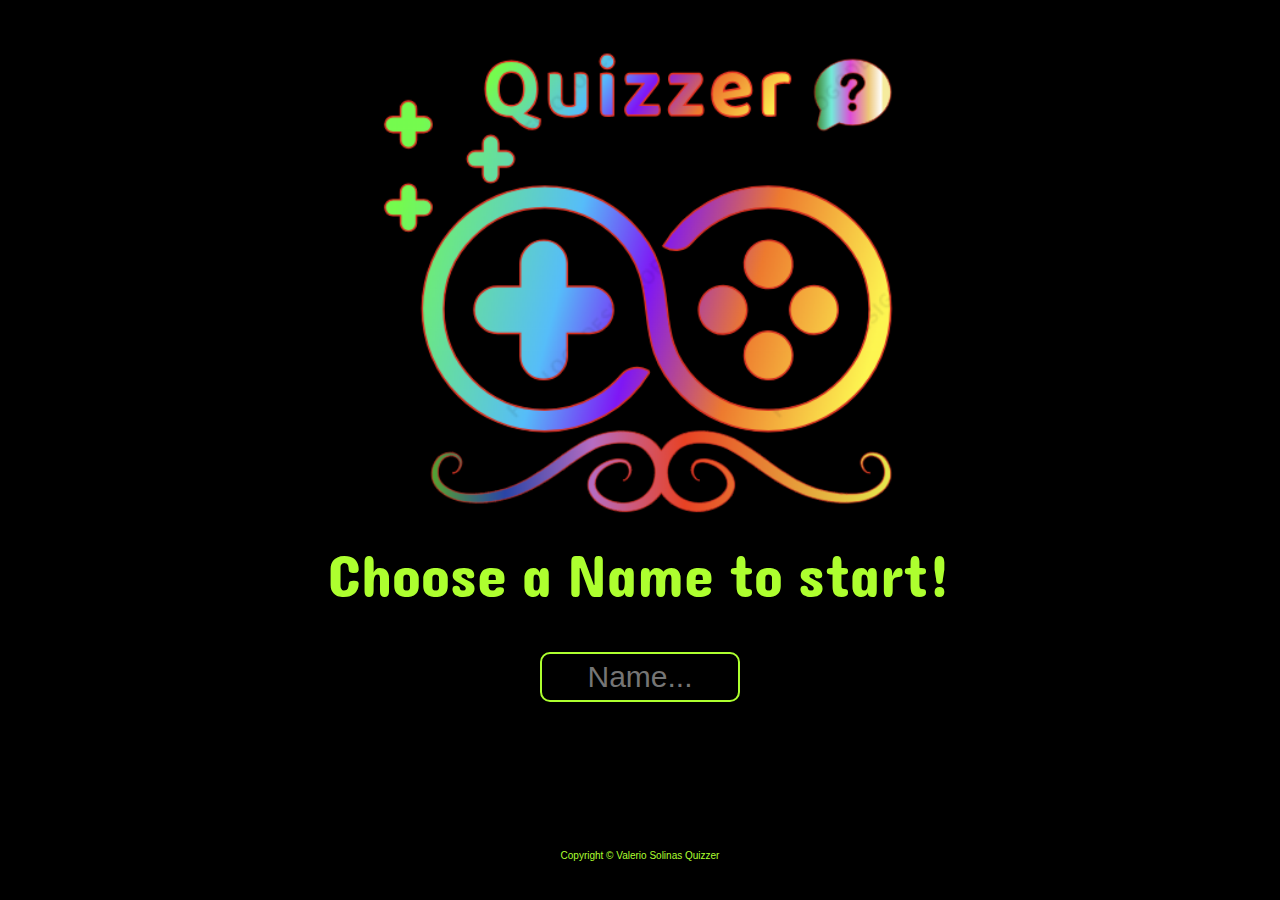
==== commit 57e40423: "fixed sizes and positioning for quiz pages(font sizes margins and paddings)" ====
--- a/index.html
+++ b/index.html
@@ -9,7 +9,7 @@
     <link href="https://fonts.googleapis.com/css2?family=Dangrek&display=swap" rel="stylesheet">
     <link rel="preconnect" href="https://fonts.googleapis.com">
     <link rel="preconnect" href="https://fonts.gstatic.com" crossorigin>
-    
+
     <!-- Favicon -->
     <link rel="apple-touch-icon" sizes="180x180" href="assets/images/favicon/apple-touch-icon.png">
     <link rel="icon" type="image/png" sizes="32x32" href="assets/images/favicon/favicon-32x32.png">
@@ -18,17 +18,19 @@
     <!-- keywords -->
     <meta name="keywords" content="quiz,questions,answers,challenge,game,fun,play,quiz page, quiz game, trivia">
     <!--description-->
-    <meta name="description" content="Test your knowledge with Quizzer! fun and challenging with three different game modes!">
+    <meta name="description"
+        content="Test your knowledge with Quizzer! fun and challenging with three different game modes!">
     <!-- css -->
     <link rel="stylesheet" href="assets/css/style.css">
 </head>
 
 <body>
     <main>
-        <div id="logo-container"><img src="assets/images/logo.png" alt="" id="image"></div>
+        <div id="logo-container"><img src="assets/images/logo.png" alt="Quizzer logo" id="image"></div>
         <div id="welcome-container">
             <label for="username">Choose a Name to start!</label>
-            <input type="text" name="username" placeholder="Name..." id="username" maxlength="15" autocomplete="off" class="input-name">
+            <input type="text" name="username" placeholder="Name..." id="username" maxlength="15" autocomplete="off"
+                class="input-name">
             <button id="get-username">Let's Go!</button>
         </div>
         <div id="popup" class="popup hide">
@@ -36,10 +38,12 @@
                 <div class="content-home-pop">
                     <p>Hey <span id="got-name"></span>! <br>Which level would you like to play?</p>
                     <div id="levels-container">
-                        <a href="easy.html" class="level-links levelBtn" id="easy" data-type="easy-mode">Easy</a>
-                        <a href="normal.html" class="level-links levelBtn" id="normal"
+                        <a href="easy.html" aria-label="Easy mode quiz" class="level-links levelBtn" id="easy"
+                            data-type="easy-mode">Easy</a>
+                        <a href="normal.html" aria-label="Normal mode quiz" class="level-links levelBtn" id="normal"
                             data-type="normal-mode">Normal</a>
-                        <a href="hard.html" class="level-links levelBtn" id="hard" data-type="hard-mode">Hard</a>
+                        <a href="hard.html" aria-label="Hard mode quiz" class="level-links levelBtn" id="hard"
+                            data-type="hard-mode">Hard</a>
                     </div>
                 </div>
             </div>
--- a/assets/css/style.css
+++ b/assets/css/style.css
@@ -19,7 +19,7 @@
 
 /** header general **/
 header {
-    padding: 5px 0;
+    padding: 2px;
     display: flex;
     flex-direction: column;
     align-items: center;
@@ -27,9 +27,8 @@
 
 header h1 {
     color: greenyellow;
-    font-size: 42px;
+    font-size: 35px;
     text-shadow: 0px 5px 10px rgb(0, 255, 47);
-    margin: auto;
 }
 
 /** main general **/
@@ -41,7 +40,7 @@
     flex-grow: 1;
 
 }
-
+/** links font **/
 a {
     font-family: sans-serif;
 }
@@ -81,11 +80,12 @@
     margin: 20px auto;
     height: 45px;
     text-align: center;
-    font-size: 35px;
-    width: 300px;
+    font-size: 30px;
+    width: 280px;
     background-color: #000000;
     color: greenyellow;
     border: 2px solid greenyellow;
+    border-radius: 10px;
 }
 
 /** when selected **/
@@ -189,8 +189,7 @@
     border-radius: 10px;
     box-shadow: 0 0 30px rgba(2, 245, 75, 0.97);
     color: greenyellow;
-    font-size: 20px;
-
+    padding: 2px;
 }
 
 /** heading **/
@@ -201,7 +200,7 @@
 
 /** paragraph **/
 .content-pop p {
-    font-size: 28px;
+    font-size: 20px;
 }
 
 /** button**/
@@ -224,7 +223,7 @@
     color: greenyellow;
     box-shadow: 0 0 10px 5px greenyellow;
     width: 60px;
-    margin: 20px auto;
+    margin: 20px auto 0 auto;
     height: 40px;
     padding: 10px;
 
@@ -251,36 +250,40 @@
 #top-container {
     display: flex;
     align-items: center;
-    margin: 20px;
+    margin: 0 auto;
+    padding: 5px;
 }
 
 /** timer **/
 .timer-container {
-    width: 100px;
-    height: 100px;
+    width: 75px;
+    height: 75px;
     border-radius: 60px;
-    padding: 12px;
     margin: 0 auto;
-    font-size: 20px;
+    font-size: 18px;
     border: 5px solid greenyellow;
     box-shadow: 0 0 5px 2px greenyellow;
     color: greenyellow;
-}
+    padding: 20px 0;
+    line-height: 15px;
+    text-align: center;
+}
+
 
 /** counters **/
 #correct-answers,
 #wrong-answers {
-    margin: auto 2em;
+    margin: auto 30px;
     color: greenyellow;
     box-shadow: 0 0 10px 5px greenyellow;
-    padding: 10px;
+    padding: 5px;
     border-radius: 50%;
     border: 2px dashed;
-    width: 55px;
-    height: 55px;
+    width: 45px;
+    height: 45px;
     font-size: 20px;
 }
-
+/** wrong answer counter**/
 #wrong-answers {
     color: red;
     box-shadow: 0 0 10px 5px red;
@@ -292,12 +295,12 @@
 .question-container {
     height: auto;
     width: 90%;
-    margin: 5px auto;
-    color: greenyellow;
-    padding: 5px 0;
+    margin: 26px auto;
+    color: greenyellow;
+    padding: 5px 2px;
     display: flex;
     flex-direction: column;
-    font-size: 30px;
+    font-size: 23px;
 }
 
 /** question **/
@@ -311,36 +314,38 @@
 
 /** created btns from script.js**/
 .answ-btn {
-    margin: 10px auto;
-    height: 60px;
+    margin: 5px auto;
+    height: 45px;
     width: 90%;
     border-radius: 7px;
-    box-shadow: 0 0 10px 5px white;
+    box-shadow: 0 0 10px 2px white;
     max-width: 800px;
     color: greenyellow;
     background-color: black;
-    font-size: 30px;
+    font-size: 20px;
     cursor: pointer;
     z-index: 2;
+    border: 2px solid white;
 }
 
 /** images triggered when answering**/
 /** general (thumb up)**/
 .feedback-img {
-    width: 250px;
-    height: 300px;
+    width: 50px;
+    height: 50px;
     position: absolute;
-    top: 70%;
-    left: 50%;
+    top: 200px;
+    left: 30%;
     transform: translate(-50%, -50%);
     box-shadow: 0 0 10px 10px green;
     background-color: rgba(2, 245, 75, 0.77);
     z-index: 1;
+    border-radius: 50%;
 }
 
 /** thumb down image **/
 #thumb-down {
-    background-color: rgba(239, 11, 11, 0.671);
+    background-color: rgba(239, 11, 11, 0.77);
     box-shadow: 0 0 10px 10px red;
 }
 
@@ -352,12 +357,12 @@
     margin: 30px auto;
     padding: 10px;
     box-shadow: 0 0 10px greenyellow;
-    height: 700px;
+    height: 600px;
     display: flex;
     flex-direction: column;
     align-items: center;
     justify-content: center;
-    font-size: 30px;
+    font-size: 20px;
 }
 
 /** heading **/
@@ -478,27 +483,28 @@
     }
 
     /** space for timer container **/
+
     .timer-container {
-        margin-top: 20px;
-        width: 200px;
-        height: 200px;
-        font-size: 50px;
+        width: 120px;
+        height: 120px;
         padding: 30px;
-        border-radius: 50%;
-    }
-
-   
+        font-size: 25px;
+        line-height: 25px;
+        margin: 40px;
+    }
+
+
+
 
     /** counters **/
     /* Adjust the position of the counters */
-    
+
 
 
     .counters {
         display: flex;
         align-items: center;
         justify-content: space-between;
-        margin-bottom: 10px;
         padding: 200px;
     }
 
@@ -512,8 +518,9 @@
         display: flex;
         justify-content: center;
         align-items: center;
-        width: 100px;
-        height: 100px;
+        width: 120px;
+        height: 120px;
+
     }
 
     /** wrong counter colors **/
@@ -547,11 +554,11 @@
 
     /** images triggered from wrong or correct answer **/
     .feedback-img {
-        width: 300px;
-        height: 300px;
+        width: 80px;
+        height: 80px;
         position: absolute;
-        top: 60%;
-        left: 50%;
+        top: 320px;
+        left: 30%;
         transform: translate(-50%, -50%);
         box-shadow: 0 0 10px 10px green;
         background-color: rgba(2, 245, 75, 0.77);
@@ -640,15 +647,15 @@
         height: 90px;
         font-size: 50px;
     }
-
+    /** hover links **/
     .level-links:hover {
         background-color: rgb(32, 32, 32);
     }
-
+    /** font size popup **/
     .content-pop {
         font-size: 40px;
     }
-    
+    /** counters **/
     #correct-answers,
     #wrong-answers {
         color: greenyellow;
@@ -659,10 +666,10 @@
         display: flex;
         justify-content: center;
         align-items: center;
-        width: 150px;
-        height: 150px;
-        font-size: 60px;
-        margin: 70px auto;
+        width: 100px;
+        height: 100px;
+        font-size: 40px;
+        margin: 70px 50px;
 
     }
 
@@ -672,7 +679,7 @@
         border: 2px dashed red;
         color: red;
     }
-
+    /** lets go button **/
     #continueBtn {
         width: 200px;
         height: 100px;
@@ -686,9 +693,18 @@
     }
 
     /** quiz style **/
+    .timer-container {
+        width: 120px;
+        height: 120px;
+        padding: 30px;
+        font-size: 25px;
+        line-height: 25px;
+
+    }
+
     /** answer buttons **/
     .answ-btn {
-        margin: 40px;
+        margin: 10px 30px;
         width: 600px;
     }
 
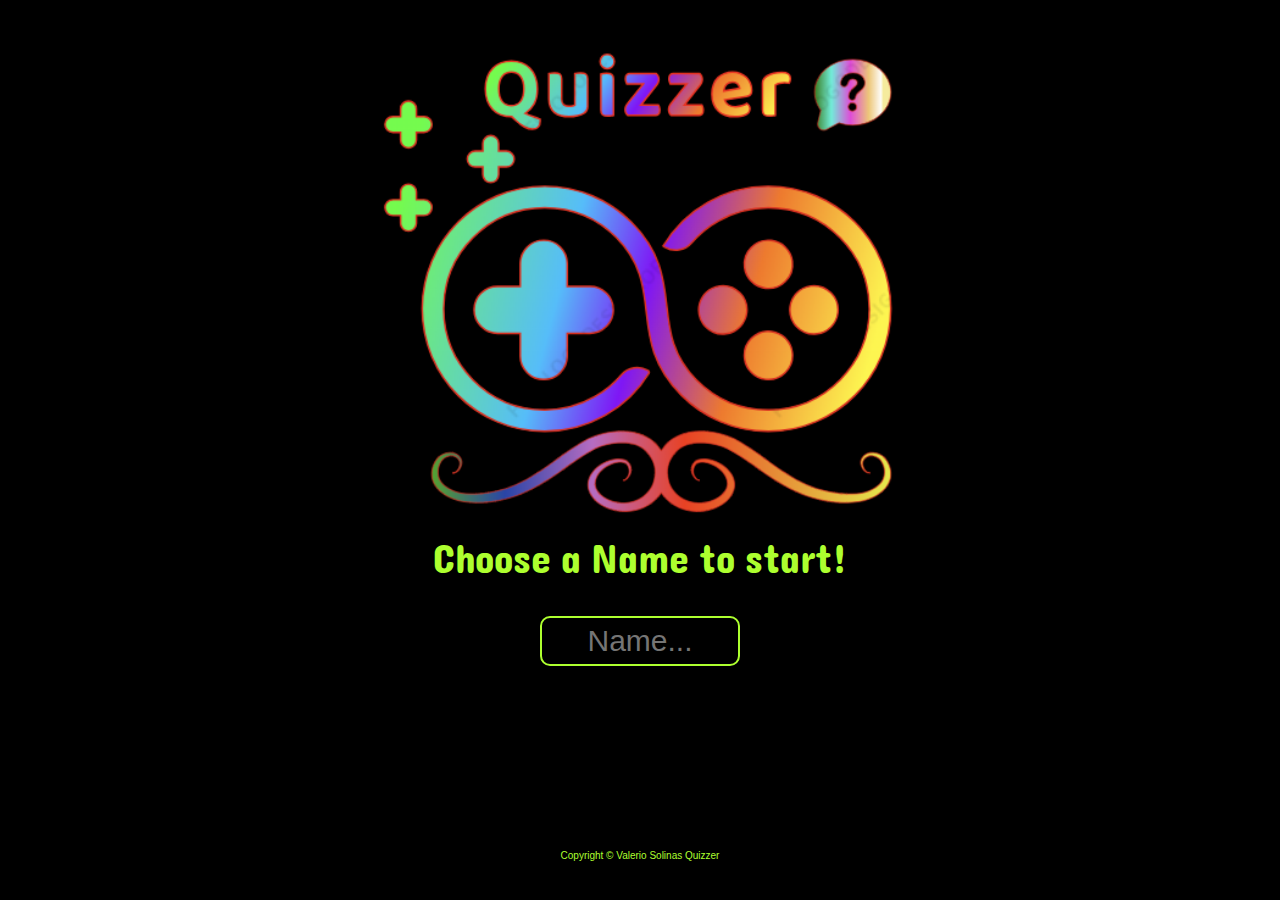
==== commit f9e1ff81: "fix description content for level pages" ====
--- a/index.html
+++ b/index.html
@@ -26,13 +26,16 @@
 
 <body>
     <main>
+        <!-- logo -->
         <div id="logo-container"><img src="assets/images/logo.png" alt="Quizzer logo" id="image"></div>
+        <!-- paragraph + input -->
         <div id="welcome-container">
             <label for="username">Choose a Name to start!</label>
             <input type="text" name="username" placeholder="Name..." id="username" maxlength="15" autocomplete="off"
                 class="input-name">
             <button id="get-username">Let's Go!</button>
         </div>
+        <!-- popup (hidden)-->
         <div id="popup" class="popup hide">
             <div class="overlay-pop">
                 <div class="content-home-pop">
@@ -51,9 +54,11 @@
 
 
     </main>
+    <!-- footer -->
     <footer>
         <span>Copyright © Valerio Solinas Quizzer</span>
     </footer>
+    <!-- js -->
     <script src="assets/js/home.js"></script>
 </body>
 
--- a/assets/css/style.css
+++ b/assets/css/style.css
@@ -40,6 +40,7 @@
     flex-grow: 1;
 
 }
+
 /** links font **/
 a {
     font-family: sans-serif;
@@ -283,6 +284,7 @@
     height: 45px;
     font-size: 20px;
 }
+
 /** wrong answer counter**/
 #wrong-answers {
     color: red;
@@ -464,7 +466,7 @@
 
     /** second popup **/
     .content-pop {
-        height: 500px;
+        height: auto;
         font-size: 35px;
     }
 
@@ -487,20 +489,14 @@
     .timer-container {
         width: 120px;
         height: 120px;
-        padding: 30px;
-        font-size: 25px;
+        padding: 40px 0;
+        font-size: 60px;
         line-height: 25px;
         margin: 40px;
     }
 
-
-
-
     /** counters **/
     /* Adjust the position of the counters */
-
-
-
     .counters {
         display: flex;
         align-items: center;
@@ -514,7 +510,7 @@
         box-shadow: 0 0 10px 5px greenyellow;
         border-radius: 50%;
         border: 2px dashed;
-        font-size: 20px;
+        font-size: 50px;
         display: flex;
         justify-content: center;
         align-items: center;
@@ -543,10 +539,11 @@
     /**  quit button **/
     .quit {
         border-radius: 10px;
-        width: 160px;
+        width: 120px;
         margin-top: 110px;
-        height: 70px;
-        padding: 5px;
+        height: 60px;
+        padding: auto;
+        font-size: 30px;
     }
 
 
@@ -630,7 +627,7 @@
 
     /** label over input field **/
     #welcome-container label {
-        font-size: 60px;
+        font-size: 40px;
     }
 
     /** input field **/
@@ -647,14 +644,17 @@
         height: 90px;
         font-size: 50px;
     }
+
     /** hover links **/
     .level-links:hover {
         background-color: rgb(32, 32, 32);
     }
+
     /** font size popup **/
     .content-pop {
         font-size: 40px;
     }
+
     /** counters **/
     #correct-answers,
     #wrong-answers {
@@ -679,6 +679,7 @@
         border: 2px dashed red;
         color: red;
     }
+
     /** lets go button **/
     #continueBtn {
         width: 200px;
@@ -696,8 +697,8 @@
     .timer-container {
         width: 120px;
         height: 120px;
-        padding: 30px;
-        font-size: 25px;
+        padding: 40px 0;
+        font-size: 60px;
         line-height: 25px;
 
     }
